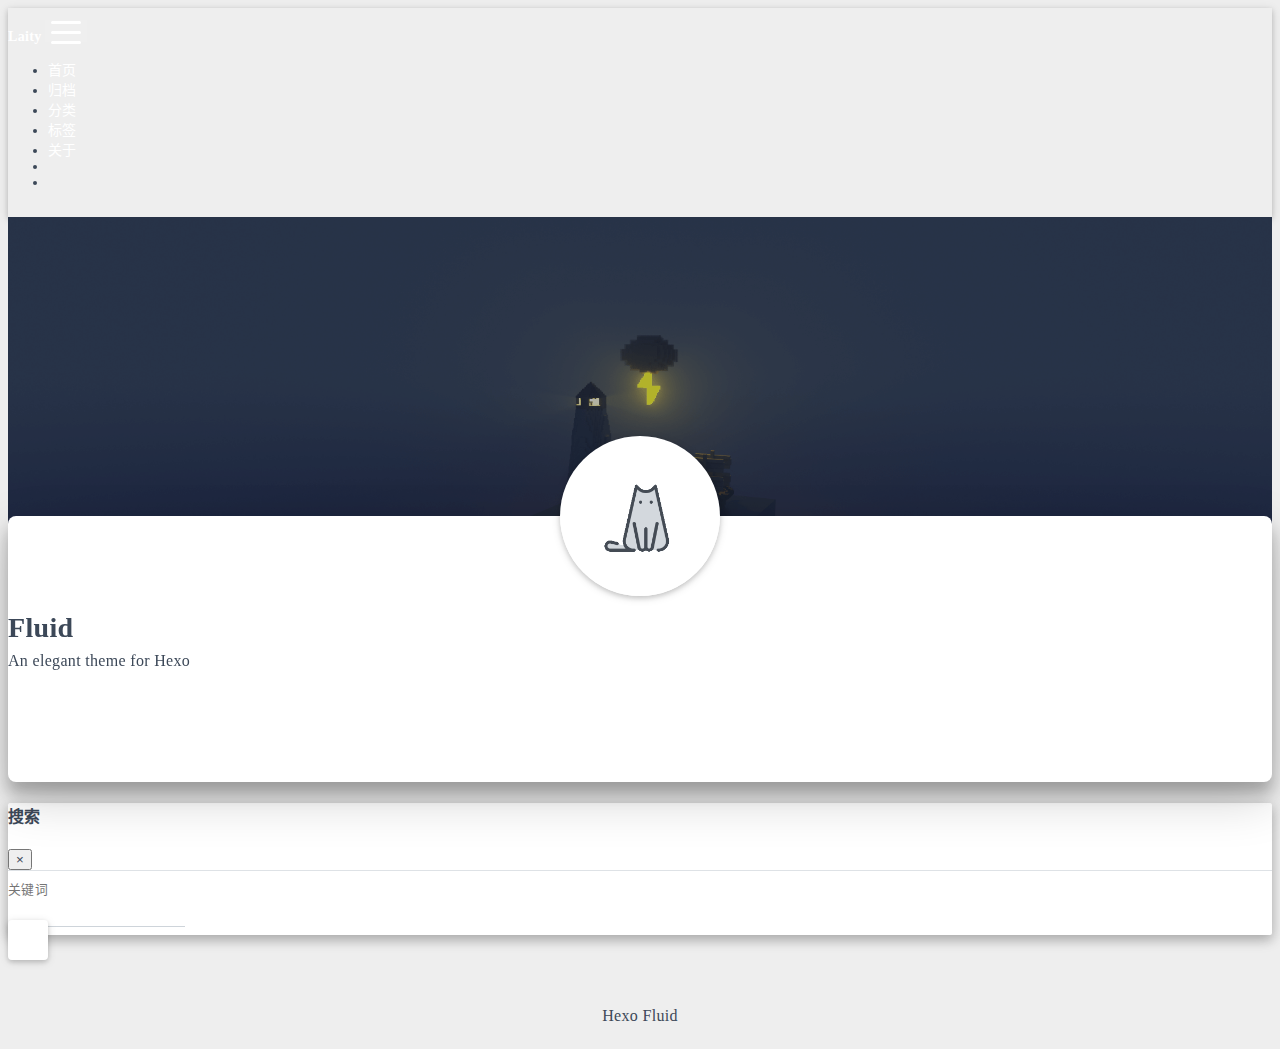
==== about/index.html @ e9484232 "Site updated: 2024-09-23 12:09:44" ====
<!DOCTYPE html>
<html lang="zh-CN" data-default-color-scheme=auto>



<head>
  <meta charset="UTF-8">

  <link rel="apple-touch-icon" sizes="76x76" href="/img/fluid.png">
  <link rel="icon" href="/img/fluid.png">
  

  <meta name="viewport" content="width=device-width, initial-scale=1.0, maximum-scale=5.0, shrink-to-fit=no">
  <meta http-equiv="x-ua-compatible" content="ie=edge">
  
  <meta name="theme-color" content="#2f4154">
  <meta name="author" content="Laity">
  <meta name="keywords" content="">
  
    <meta property="og:type" content="website">
<meta property="og:title" content="关于">
<meta property="og:url" content="http://example.com/about/index.html">
<meta property="og:site_name" content="Laity的随笔">
<meta property="og:locale" content="zh_CN">
<meta property="article:published_time" content="2024-09-23T03:00:28.000Z">
<meta property="article:modified_time" content="2024-09-23T03:01:11.924Z">
<meta property="article:author" content="Laity">
<meta name="twitter:card" content="summary_large_image">
  
  
  
  <title>关于 - Laity的随笔</title>

  <link  rel="stylesheet" href="https://lib.baomitu.com/twitter-bootstrap/4.6.1/css/bootstrap.min.css" />



  <link  rel="stylesheet" href="https://lib.baomitu.com/github-markdown-css/4.0.0/github-markdown.min.css" />

  <link  rel="stylesheet" href="https://lib.baomitu.com/hint.css/2.7.0/hint.min.css" />

  <link  rel="stylesheet" href="https://lib.baomitu.com/fancybox/3.5.7/jquery.fancybox.min.css" />



<!-- 主题依赖的图标库，不要自行修改 -->
<!-- Do not modify the link that theme dependent icons -->

<link rel="stylesheet" href="//at.alicdn.com/t/c/font_1749284_5i9bdhy70f8.css">



<link rel="stylesheet" href="//at.alicdn.com/t/c/font_1736178_k526ubmyhba.css">


<link  rel="stylesheet" href="/css/main.css" />


  <link id="highlight-css" rel="stylesheet" href="/css/highlight.css" />
  
    <link id="highlight-css-dark" rel="stylesheet" href="/css/highlight-dark.css" />
  




  <script id="fluid-configs">
    var Fluid = window.Fluid || {};
    Fluid.ctx = Object.assign({}, Fluid.ctx)
    var CONFIG = {"hostname":"example.com","root":"/","version":"1.9.8","typing":{"enable":true,"typeSpeed":70,"cursorChar":"_","loop":false,"scope":[]},"anchorjs":{"enable":true,"element":"h1,h2,h3,h4,h5,h6","placement":"left","visible":"hover","icon":""},"progressbar":{"enable":true,"height_px":3,"color":"#29d","options":{"showSpinner":false,"trickleSpeed":100}},"code_language":{"enable":true,"default":"TEXT"},"copy_btn":true,"image_caption":{"enable":true},"image_zoom":{"enable":true,"img_url_replace":["",""]},"toc":{"enable":true,"placement":"right","headingSelector":"h1,h2,h3,h4,h5,h6","collapseDepth":0},"lazyload":{"enable":true,"loading_img":"/img/loading.gif","onlypost":false,"offset_factor":2},"web_analytics":{"enable":true,"follow_dnt":true,"baidu":null,"google":{"measurement_id":null},"tencent":{"sid":null,"cid":null},"leancloud":{"app_id":"psOg4r9rSTB0dHTsa3siqMcn-gzGzoHsz","app_key":"VPKxYVZfJDTDyISc7TgusSOT","server_url":null,"path":"window.location.pathname","ignore_local":false},"umami":{"src":null,"website_id":null,"domains":null,"start_time":"2024-01-01T00:00:00.000Z","token":null,"api_server":null}},"search_path":"/local-search.xml","include_content_in_search":true};

    if (CONFIG.web_analytics.follow_dnt) {
      var dntVal = navigator.doNotTrack || window.doNotTrack || navigator.msDoNotTrack;
      Fluid.ctx.dnt = dntVal && (dntVal.startsWith('1') || dntVal.startsWith('yes') || dntVal.startsWith('on'));
    }
  </script>
  <script  src="/js/utils.js" ></script>
  <script  src="/js/color-schema.js" ></script>
  

  

  

  

  

  
    
  



  
<meta name="generator" content="Hexo 7.3.0"></head>


<body>
  

  <header>
    

<div class="header-inner" style="height: 60vh;">
  <nav id="navbar" class="navbar fixed-top  navbar-expand-lg navbar-dark scrolling-navbar">
  <div class="container">
    <a class="navbar-brand" href="/">
      <strong>Laity</strong>
    </a>

    <button id="navbar-toggler-btn" class="navbar-toggler" type="button" data-toggle="collapse"
            data-target="#navbarSupportedContent"
            aria-controls="navbarSupportedContent" aria-expanded="false" aria-label="Toggle navigation">
      <div class="animated-icon"><span></span><span></span><span></span></div>
    </button>

    <!-- Collapsible content -->
    <div class="collapse navbar-collapse" id="navbarSupportedContent">
      <ul class="navbar-nav ml-auto text-center">
        
          
          
          
          
            <li class="nav-item">
              <a class="nav-link" href="/" target="_self">
                <i class="iconfont icon-home-fill"></i>
                <span>首页</span>
              </a>
            </li>
          
        
          
          
          
          
            <li class="nav-item">
              <a class="nav-link" href="/archives/" target="_self">
                <i class="iconfont icon-archive-fill"></i>
                <span>归档</span>
              </a>
            </li>
          
        
          
          
          
          
            <li class="nav-item">
              <a class="nav-link" href="/categories/" target="_self">
                <i class="iconfont icon-category-fill"></i>
                <span>分类</span>
              </a>
            </li>
          
        
          
          
          
          
            <li class="nav-item">
              <a class="nav-link" href="/tags/" target="_self">
                <i class="iconfont icon-tags-fill"></i>
                <span>标签</span>
              </a>
            </li>
          
        
          
          
          
          
            <li class="nav-item">
              <a class="nav-link" href="/about/" target="_self">
                <i class="iconfont icon-user-fill"></i>
                <span>关于</span>
              </a>
            </li>
          
        
        
          <li class="nav-item" id="search-btn">
            <a class="nav-link" target="_self" href="javascript:;" data-toggle="modal" data-target="#modalSearch" aria-label="Search">
              <i class="iconfont icon-search"></i>
            </a>
          </li>
          
        
        
          <li class="nav-item" id="color-toggle-btn">
            <a class="nav-link" target="_self" href="javascript:;" aria-label="Color Toggle">
              <i class="iconfont icon-dark" id="color-toggle-icon"></i>
            </a>
          </li>
        
      </ul>
    </div>
  </div>
</nav>

  

<div id="banner" class="banner" parallax=true
     style="background: url('/img/default.png') no-repeat center center; background-size: cover;">
  <div class="full-bg-img">
    <div class="mask flex-center" style="background-color: rgba(0, 0, 0, 0.3)">
      <div class="banner-text text-center fade-in-up">
        <div class="h2">
          
            <span id="subtitle" data-typed-text="关于"></span>
          
        </div>

        
      </div>

      
    </div>
  </div>
</div>

</div>

  </header>

  <main>
    
      <div class="container nopadding-x-md">
        <div id="board"
          >
          
            <div class="about-avatar">
              <img src="/img/avatar.png" srcset="/img/loading.gif" lazyload class="img-fluid" alt="avatar">
            </div>
          
          <div class="container">
            <div class="row">
              <div class="col-12 col-md-10 m-auto">
                

<div class="text-center">
  <div class="about-info">
    <div class="about-name">Fluid</div>
    <div class="about-intro">An elegant theme for Hexo</div>
    <div class="about-icons">
      
        
        
        
        <a href=https://github.com class="
           hint--bottom hint--rounded"
           aria-label="GitHub"
           target="_blank"
        >
          <i class="iconfont icon-github-fill" aria-hidden="true"></i>
          
        </a>
      
        
        
        
        <a href=https://douban.com class="
           hint--bottom hint--rounded"
           aria-label="豆瓣"
           target="_blank"
        >
          <i class="iconfont icon-douban-fill" aria-hidden="true"></i>
          
        </a>
      
        
        
        
        <a  class="qr-trigger
           "
           
           target="_self"
        >
          <i class="iconfont icon-wechat-fill" aria-hidden="true"></i>
          
            <img class="qr-img" src="/img/favicon.png" srcset="/img/loading.gif" lazyload alt="qrcode" />
          
        </a>
      
    </div>
  </div>
</div>

<article class="about-content page-content mt-5">
  <div class="markdown-body">
    
  </div>

  
</article>





  



  



  



  



  





              </div>
            </div>
          </div>
        </div>
      </div>
    

    
      <a id="scroll-top-button" aria-label="TOP" href="#" role="button">
        <i class="iconfont icon-arrowup" aria-hidden="true"></i>
      </a>
    

    
      <div class="modal fade" id="modalSearch" tabindex="-1" role="dialog" aria-labelledby="ModalLabel"
     aria-hidden="true">
  <div class="modal-dialog modal-dialog-scrollable modal-lg" role="document">
    <div class="modal-content">
      <div class="modal-header text-center">
        <h4 class="modal-title w-100 font-weight-bold">搜索</h4>
        <button type="button" id="local-search-close" class="close" data-dismiss="modal" aria-label="Close">
          <span aria-hidden="true">&times;</span>
        </button>
      </div>
      <div class="modal-body mx-3">
        <div class="md-form mb-5">
          <input type="text" id="local-search-input" class="form-control validate">
          <label data-error="x" data-success="v" for="local-search-input">关键词</label>
        </div>
        <div class="list-group" id="local-search-result"></div>
      </div>
    </div>
  </div>
</div>

    

    
  </main>

  <footer>
    <div class="footer-inner">
  
    <div class="footer-content">
       <a href="https://hexo.io" target="_blank" rel="nofollow noopener"><span>Hexo</span></a> <i class="iconfont icon-love"></i> <a href="https://github.com/fluid-dev/hexo-theme-fluid" target="_blank" rel="nofollow noopener"><span>Fluid</span></a> 
    </div>
  
  
    <div class="statistics">
  
  

  
    
      <span id="leancloud-site-pv-container" style="display: none">
        总访问量 
        <span id="leancloud-site-pv"></span>
         次
      </span>
    
    
      <span id="leancloud-site-uv-container" style="display: none">
        总访客数 
        <span id="leancloud-site-uv"></span>
         人
      </span>
    
    

  

</div>

  
  
</div>

  </footer>

  <!-- Scripts -->
  
  <script  src="https://lib.baomitu.com/nprogress/0.2.0/nprogress.min.js" ></script>
  <link  rel="stylesheet" href="https://lib.baomitu.com/nprogress/0.2.0/nprogress.min.css" />

  <script>
    NProgress.configure({"showSpinner":false,"trickleSpeed":100})
    NProgress.start()
    window.addEventListener('load', function() {
      NProgress.done();
    })
  </script>


<script  src="https://lib.baomitu.com/jquery/3.6.4/jquery.min.js" ></script>
<script  src="https://lib.baomitu.com/twitter-bootstrap/4.6.1/js/bootstrap.min.js" ></script>
<script  src="/js/events.js" ></script>
<script  src="/js/plugins.js" ></script>


  <script  src="https://lib.baomitu.com/typed.js/2.0.12/typed.min.js" ></script>
  <script>
    (function (window, document) {
      var typing = Fluid.plugins.typing;
      var subtitle = document.getElementById('subtitle');
      if (!subtitle || !typing) {
        return;
      }
      var text = subtitle.getAttribute('data-typed-text');
      
        typing(text);
      
    })(window, document);
  </script>




  
    <script  src="/js/img-lazyload.js" ></script>
  




  <script src=https://lib.baomitu.com/clipboard.js/2.0.11/clipboard.min.js></script>

  <script>Fluid.plugins.codeWidget();</script>


  
<script>
  Fluid.utils.createScript('https://lib.baomitu.com/anchor-js/5.0.0/anchor.min.js', function() {
    window.anchors.options = {
      placement: CONFIG.anchorjs.placement,
      visible  : CONFIG.anchorjs.visible
    };
    if (CONFIG.anchorjs.icon) {
      window.anchors.options.icon = CONFIG.anchorjs.icon;
    }
    var el = (CONFIG.anchorjs.element || 'h1,h2,h3,h4,h5,h6').split(',');
    var res = [];
    for (var item of el) {
      res.push('.markdown-body > ' + item.trim());
    }
    if (CONFIG.anchorjs.placement === 'left') {
      window.anchors.options.class = 'anchorjs-link-left';
    }
    window.anchors.add(res.join(', '));

    Fluid.events.registerRefreshCallback(function() {
      if ('anchors' in window) {
        anchors.removeAll();
        var el = (CONFIG.anchorjs.element || 'h1,h2,h3,h4,h5,h6').split(',');
        var res = [];
        for (var item of el) {
          res.push('.markdown-body > ' + item.trim());
        }
        if (CONFIG.anchorjs.placement === 'left') {
          anchors.options.class = 'anchorjs-link-left';
        }
        anchors.add(res.join(', '));
      }
    });
  });
</script>


  
<script>
  Fluid.utils.createScript('https://lib.baomitu.com/fancybox/3.5.7/jquery.fancybox.min.js', function() {
    Fluid.plugins.fancyBox();
  });
</script>


  <script>Fluid.plugins.imageCaption();</script>

  <script defer src="/js/leancloud.js" ></script>

  <script  src="/js/local-search.js" ></script>





<!-- 主题的启动项，将它保持在最底部 -->
<!-- the boot of the theme, keep it at the bottom -->
<script  src="/js/boot.js" ></script>


  

  <noscript>
    <div class="noscript-warning">博客在允许 JavaScript 运行的环境下浏览效果更佳</div>
  </noscript>
</body>
</html>
---- css/main.css ----
.anchorjs-link {
  text-decoration: none !important;
  transition: opacity 0.2s ease-in-out;
}
.markdown-body h1:hover > .anchorjs-link,
h2:hover > .anchorjs-link,
h3:hover > .anchorjs-link,
h4:hover > .anchorjs-link,
h5:hover > .anchorjs-link,
h6:hover > .anchorjs-link {
  opacity: 1;
}
.banner {
  height: 100%;
  position: relative;
  overflow: hidden;
  cursor: default;
}
.banner .mask {
  position: absolute;
  width: 100%;
  height: 100%;
  background-color: rgba(0,0,0,0.3);
}
.banner[parallax="true"] {
  will-change: transform;
  -webkit-transform-style: preserve-3d;
  -webkit-backface-visibility: hidden;
  transition: transform 0.05s ease-out;
}
@media (max-width: 100vh) {
  .header-inner {
    max-height: 100vw;
  }
  #board {
    margin-top: -1rem !important;
  }
}
@media (max-width: 79.99vh) {
  .scroll-down-bar {
    display: none;
  }
}
#board {
  position: relative;
  margin-top: -2rem;
  padding: 3rem 0;
  background-color: var(--board-bg-color);
  transition: background-color 0.2s ease-in-out;
  border-radius: 0.5rem;
  z-index: 3;
  -webkit-box-shadow: 0 12px 15px 0 rgba(0,0,0,0.24), 0 17px 50px 0 rgba(0,0,0,0.19);
  box-shadow: 0 12px 15px 0 rgba(0,0,0,0.24), 0 17px 50px 0 rgba(0,0,0,0.19);
}
.code-widget {
  display: inline-block;
  background-color: transparent;
  font-size: 0.75rem;
  line-height: 1;
  font-weight: bold;
  padding: 0.3rem 0.1rem 0.1rem 0.1rem;
  position: absolute;
  right: 0.45rem;
  top: 0.15rem;
  z-index: 1;
}
.code-widget-light {
  color: #999;
}
.code-widget-dark {
  color: #bababa;
}
.copy-btn {
  cursor: pointer;
  user-select: none;
  -webkit-appearance: none;
  outline: none;
}
.copy-btn > i {
  font-size: 0.75rem !important;
  font-weight: 400;
  margin-right: 0.15rem;
  opacity: 0;
  transition: opacity 0.2s ease-in-out;
}
.markdown-body pre:hover > .copy-btn > i {
  opacity: 0.9;
}
.markdown-body pre:hover > .copy-btn,
.markdown-body pre:not(:hover) > .copy-btn {
  outline: none;
}
.license-box {
  background-color: rgba(27,31,35,0.05);
  transition: background-color 0.2s ease-in-out;
  border-radius: 4px;
  font-size: 0.9rem;
  overflow: hidden;
  padding: 1.25rem;
  position: relative;
  z-index: 1;
}
.license-box .license-icon {
  position: absolute;
  top: 50%;
  left: 100%;
}
.license-box .license-icon::after {
  content: "\e8e4";
  font-size: 12.5rem;
  line-height: 1;
  opacity: 0.1;
  position: relative;
  left: -0.85em;
  bottom: 0.5em;
  z-index: -1;
}
.license-box .license-title {
  margin-bottom: 1rem;
}
.license-box .license-title div:nth-child(1) {
  line-height: 1.2;
  margin-bottom: 0.25rem;
}
.license-box .license-title div:nth-child(2) {
  color: var(--sec-text-color);
  font-size: 0.8rem;
}
.license-box .license-meta {
  align-items: center;
  display: flex;
  flex-wrap: wrap;
  justify-content: flex-start;
}
.license-box .license-meta .license-meta-item {
  align-items: center;
  justify-content: center;
  margin-right: 1.5rem;
}
.license-box .license-meta .license-meta-item div:nth-child(1) {
  color: var(--sec-text-color);
  font-size: 0.8rem;
  font-weight: normal;
}
.license-box .license-meta .license-meta-item i.iconfont {
  font-size: 1rem;
}
@media (max-width: 575px) and (min-width: 425px) {
  .license-box .license-meta .license-meta-item {
    display: flex;
    justify-content: flex-start;
    flex-wrap: wrap;
    font-size: 0.8rem;
    flex: 0 0 50%;
    max-width: 50%;
    margin-right: 0;
  }
  .license-box .license-meta .license-meta-item div:nth-child(1) {
    margin-right: 0.5rem;
  }
  .license-box .license-meta .license-meta-date {
    order: -1;
  }
}
@media (max-width: 424px) {
  .license-box::after {
    top: -65px;
  }
  .license-box .license-meta {
    flex-direction: column;
    align-items: flex-start;
  }
  .license-box .license-meta .license-meta-item {
    display: flex;
    flex-wrap: wrap;
    font-size: 0.8rem;
  }
  .license-box .license-meta .license-meta-item div:nth-child(1) {
    margin-right: 0.5rem;
  }
}
.footer-inner {
  padding: 3rem 0 1rem 0;
  text-align: center;
}
.footer-inner > div:not(:first-child) {
  margin: 0.25rem 0;
  font-size: 0.85rem;
}
.footer-inner .statistics {
  display: flex;
  flex-direction: row;
  justify-content: center;
}
.footer-inner .statistics > span {
  flex: 1;
  margin: 0 0.25rem;
}
.footer-inner .statistics > *:nth-last-child(2):first-child {
  text-align: right;
}
.footer-inner .statistics > *:nth-last-child(2):first-child ~ * {
  text-align: left;
}
.footer-inner .beian {
  display: flex;
  flex-direction: row;
  justify-content: center;
}
.footer-inner .beian > * {
  margin: 0 0.25rem;
}
.footer-inner .beian-police {
  position: relative;
  overflow: hidden;
  display: inline-flex;
  align-items: center;
  justify-content: left;
}
.footer-inner .beian-police img {
  margin-right: 3px;
  width: 1rem;
  height: 1rem;
  margin-bottom: 0.1rem;
}
@media (max-width: 424px) {
  .footer-inner .statistics {
    flex-direction: column;
  }
  .footer-inner .statistics > *:nth-last-child(2):first-child {
    text-align: center;
  }
  .footer-inner .statistics > *:nth-last-child(2):first-child ~ * {
    text-align: center;
  }
  .footer-inner .beian {
    flex-direction: column;
  }
  .footer-inner .beian .beian-police {
    justify-content: center;
  }
  .footer-inner .beian > *:nth-last-child(2):first-child {
    text-align: center;
  }
  .footer-inner .beian > *:nth-last-child(2):first-child ~ * {
    text-align: center;
  }
}
sup > a::before,
.footnote-text::before {
  display: block;
  content: "";
  margin-top: -5rem;
  height: 5rem;
  width: 1px;
  visibility: hidden;
}
sup > a::before,
.footnote-text::before {
  display: inline-block;
}
.footnote-item::before {
  display: block;
  content: "";
  margin-top: -5rem;
  height: 5rem;
  width: 1px;
  visibility: hidden;
}
.footnote-list ol {
  list-style-type: none;
  counter-reset: sectioncounter;
  padding-left: 0.5rem;
  font-size: 0.95rem;
}
.footnote-list ol li:before {
  font-family: "Helvetica Neue", monospace, "Monaco";
  content: "[" counter(sectioncounter) "]";
  counter-increment: sectioncounter;
}
.footnote-list ol li+li {
  margin-top: 0.5rem;
}
.footnote-text {
  padding-left: 0.5em;
}
.navbar {
  background-color: transparent;
  font-size: 0.875rem;
  box-shadow: 0 2px 5px 0 rgba(0,0,0,0.16), 0 2px 10px 0 rgba(0,0,0,0.12);
  -webkit-box-shadow: 0 2px 5px 0 rgba(0,0,0,0.16), 0 2px 10px 0 rgba(0,0,0,0.12);
}
.navbar .navbar-brand {
  color: var(--navbar-text-color);
}
.navbar .navbar-toggler .animated-icon span {
  background-color: var(--navbar-text-color);
}
.navbar .nav-item .nav-link {
  display: block;
  color: var(--navbar-text-color);
  transition: color 0.2s ease-in-out, background-color 0.2s ease-in-out;
}
.navbar .nav-item .nav-link:hover {
  color: var(--link-hover-color);
}
.navbar .nav-item .nav-link:focus {
  color: var(--navbar-text-color);
}
.navbar .nav-item .nav-link i {
  font-size: 0.875rem;
  line-height: inherit;
}
.navbar .nav-item .nav-link i:only-child {
  margin: 0 0.2rem;
}
.navbar .navbar-toggler {
  border-width: 0;
  outline: 0;
}
.navbar.scrolling-navbar {
  will-change: background, padding;
  -webkit-transition: background 0.5s ease-in-out, padding 0.5s ease-in-out;
  transition: background 0.5s ease-in-out, padding 0.5s ease-in-out;
}
@media (min-width: 600px) {
  .navbar.scrolling-navbar {
    padding-top: 12px;
    padding-bottom: 12px;
  }
  .navbar.scrolling-navbar .navbar-nav > li {
    -webkit-transition-duration: 1s;
    transition-duration: 1s;
  }
}
.navbar.scrolling-navbar.top-nav-collapse {
  padding-top: 5px;
  padding-bottom: 5px;
}
.navbar .dropdown-menu {
  font-size: 0.875rem;
  color: var(--navbar-text-color);
  background-color: rgba(0,0,0,0.3);
  border: none;
  min-width: 8rem;
  -webkit-transition: background 0.5s ease-in-out, padding 0.5s ease-in-out;
  transition: background 0.5s ease-in-out, padding 0.5s ease-in-out;
}
@media (max-width: 991.98px) {
  .navbar .dropdown-menu {
    text-align: center;
  }
}
.navbar .dropdown-item {
  color: var(--navbar-text-color);
}
.navbar .dropdown-item:hover,
.navbar .dropdown-item:focus {
  color: var(--link-hover-color);
  background-color: rgba(0,0,0,0.1);
}
@media (min-width: 992px) {
  .navbar .dropdown:hover > .dropdown-menu {
    display: block;
  }
  .navbar .dropdown > .dropdown-toggle:active {
    pointer-events: none;
  }
  .navbar .dropdown-menu {
    top: 95%;
  }
}
.navbar .animated-icon {
  width: 30px;
  height: 20px;
  position: relative;
  margin: 0;
  -webkit-transform: rotate(0deg);
  -moz-transform: rotate(0deg);
  -o-transform: rotate(0deg);
  transform: rotate(0deg);
  -webkit-transition: 0.5s ease-in-out;
  -moz-transition: 0.5s ease-in-out;
  -o-transition: 0.5s ease-in-out;
  transition: 0.5s ease-in-out;
  cursor: pointer;
}
.navbar .animated-icon span {
  display: block;
  position: absolute;
  height: 3px;
  width: 100%;
  border-radius: 9px;
  opacity: 1;
  left: 0;
  -webkit-transform: rotate(0deg);
  -moz-transform: rotate(0deg);
  -o-transform: rotate(0deg);
  transform: rotate(0deg);
  -webkit-transition: 0.25s ease-in-out;
  -moz-transition: 0.25s ease-in-out;
  -o-transition: 0.25s ease-in-out;
  transition: 0.25s ease-in-out;
  background: #fff;
}
.navbar .animated-icon span:nth-child(1) {
  top: 0;
}
.navbar .animated-icon span:nth-child(2) {
  top: 10px;
}
.navbar .animated-icon span:nth-child(3) {
  top: 20px;
}
.navbar .animated-icon.open span:nth-child(1) {
  top: 11px;
  -webkit-transform: rotate(135deg);
  -moz-transform: rotate(135deg);
  -o-transform: rotate(135deg);
  transform: rotate(135deg);
}
.navbar .animated-icon.open span:nth-child(2) {
  opacity: 0;
  left: -60px;
}
.navbar .animated-icon.open span:nth-child(3) {
  top: 11px;
  -webkit-transform: rotate(-135deg);
  -moz-transform: rotate(-135deg);
  -o-transform: rotate(-135deg);
  transform: rotate(-135deg);
}
.navbar .dropdown-collapse,
.top-nav-collapse,
.navbar-col-show {
  background-color: var(--navbar-bg-color);
}
@media (max-width: 767px) {
  .navbar {
    font-size: 1rem;
    line-height: 2.5rem;
  }
}
.banner-text {
  color: var(--subtitle-color);
  max-width: calc(960px - 6rem);
  width: 80%;
  overflow-wrap: break-word;
}
.banner-text .typed-cursor {
  margin: 0 0.2rem;
}
@media (max-width: 767px) {
  #subtitle,
  .typed-cursor {
    font-size: 1.5rem;
  }
}
@media (max-width: 575px) {
  .banner-text {
    font-size: 0.9rem;
  }
  #subtitle,
  .typed-cursor {
    font-size: 1.35rem;
  }
}
.modal-dialog .modal-content {
  background-color: var(--board-bg-color);
  border: 0;
  border-radius: 0.125rem;
  -webkit-box-shadow: 0 5px 11px 0 rgba(0,0,0,0.18), 0 4px 15px 0 rgba(0,0,0,0.15);
  box-shadow: 0 5px 11px 0 rgba(0,0,0,0.18), 0 4px 15px 0 rgba(0,0,0,0.15);
}
.modal-dialog .modal-content .modal-header {
  border-bottom-color: var(--line-color);
  transition: border-bottom-color 0.2s ease-in-out;
}
.close {
  color: var(--text-color);
}
.close:hover {
  color: var(--link-hover-color);
}
.close:focus {
  outline: 0;
}
.modal-dialog .modal-content .modal-header {
  border-top-left-radius: 0.125rem;
  border-top-right-radius: 0.125rem;
  border-bottom: 1px solid #dee2e6;
}
.md-form {
  position: relative;
  margin-top: 1.5rem;
  margin-bottom: 1.5rem;
}
.md-form input[type] {
  -webkit-box-sizing: content-box;
  box-sizing: content-box;
  background-color: transparent;
  border: none;
  border-bottom: 1px solid #ced4da;
  border-radius: 0;
  outline: none;
  -webkit-box-shadow: none;
  box-shadow: none;
  transition: border-color 0.15s ease-in-out, box-shadow 0.15s ease-in-out, -webkit-box-shadow 0.15s ease-in-out;
}
.md-form input[type]:focus:not([readonly]) {
  border-bottom: 1px solid #4285f4;
  -webkit-box-shadow: 0 1px 0 0 #4285f4;
  box-shadow: 0 1px 0 0 #4285f4;
}
.md-form input[type]:focus:not([readonly]) + label {
  color: #4285f4;
}
.md-form input[type].valid,
.md-form input[type]:focus.valid {
  border-bottom: 1px solid #00c851;
  -webkit-box-shadow: 0 1px 0 0 #00c851;
  box-shadow: 0 1px 0 0 #00c851;
}
.md-form input[type].valid + label,
.md-form input[type]:focus.valid + label {
  color: #00c851;
}
.md-form input[type].invalid,
.md-form input[type]:focus.invalid {
  border-bottom: 1px solid #f44336;
  -webkit-box-shadow: 0 1px 0 0 #f44336;
  box-shadow: 0 1px 0 0 #f44336;
}
.md-form input[type].invalid + label,
.md-form input[type]:focus.invalid + label {
  color: #f44336;
}
.md-form input[type].validate {
  margin-bottom: 2.5rem;
}
.md-form input[type].form-control {
  height: auto;
  padding: 0.6rem 0 0.4rem 0;
  margin: 0 0 0.5rem 0;
  color: var(--text-color);
  background-color: transparent;
  border-radius: 0;
}
.md-form label {
  font-size: 0.8rem;
  position: absolute;
  top: -1rem;
  left: 0;
  color: #757575;
  cursor: text;
  transition: color 0.2s ease-out;
}
.modal-open[style] {
  padding-right: 0 !important;
  overflow: auto;
}
.modal-open[style] #navbar[style] {
  padding-right: 1rem !important;
}
#nprogress .bar {
  height: 3px !important;
  background-color: #29d !important;
}
#nprogress .peg {
  box-shadow: 0 0 14px #29d, 0 0 8px #29d !important;
}
@media (max-width: 575px) {
  #nprogress .bar {
    display: none;
  }
}
.noscript-warning {
  background-color: #f55;
  color: #fff;
  font-family: sans-serif;
  font-size: 1rem;
  font-weight: bold;
  position: fixed;
  left: 0;
  bottom: 0;
  text-align: center;
  width: 100%;
  z-index: 99;
}
.pagination {
  margin-top: 3rem;
  justify-content: center;
}
.pagination .space {
  align-self: flex-end;
}
.pagination .page-number,
.pagination .current,
.pagination .extend {
  outline: 0;
  border: 0;
  background-color: transparent;
  font-size: 0.9rem;
  padding: 0.5rem 0.75rem;
  line-height: 1.25;
  border-radius: 0.125rem;
}
.pagination .page-number {
  margin: 0 0.05rem;
}
.pagination .page-number:hover,
.pagination .current {
  transition: background-color 0.2s ease-in-out;
  background-color: var(--link-hover-bg-color);
}
.qr-trigger {
  cursor: pointer;
  position: relative;
}
.qr-trigger:hover .qr-img {
  display: block;
  transition: all 0.3s;
}
.qr-img {
  max-width: 12rem;
  position: absolute;
  right: -5.25rem;
  z-index: 99;
  display: none;
  border-radius: 0.2rem;
  background-color: transparent;
  box-shadow: 0 0 20px -5px rgba(158,158,158,0.2);
}
.scroll-down-bar {
  position: absolute;
  width: 100%;
  height: 6rem;
  text-align: center;
  cursor: pointer;
  bottom: 0;
}
.scroll-down-bar i.iconfont {
  font-size: 2rem;
  font-weight: bold;
  display: inline-block;
  position: relative;
  padding-top: 2rem;
  color: var(--subtitle-color);
  transform: translateZ(0);
  animation: scroll-down 1.5s infinite;
}
#scroll-top-button {
  position: fixed;
  z-index: 99;
  background: var(--board-bg-color);
  transition: background-color 0.2s ease-in-out, bottom 0.3s ease;
  border-radius: 4px;
  min-width: 40px;
  min-height: 40px;
  bottom: -60px;
  outline: none;
  display: flex;
  display: -webkit-flex;
  align-items: center;
  box-shadow: 0 2px 5px 0 rgba(0,0,0,0.16), 0 2px 10px 0 rgba(0,0,0,0.12);
}
#scroll-top-button i {
  font-size: 32px;
  margin: auto;
  color: var(--sec-text-color);
}
#scroll-top-button:hover i,
#scroll-top-button:active i {
  animation-name: scroll-top;
  animation-duration: 1s;
  animation-delay: 0.1s;
  animation-timing-function: ease-in-out;
  animation-iteration-count: infinite;
  animation-fill-mode: forwards;
  animation-direction: alternate;
}
#local-search-result .search-list-title {
  border-left: 3px solid #0d47a1;
}
#local-search-result .search-list-content {
  padding: 0 1.25rem;
}
#local-search-result .search-word {
  color: #ff4500;
}
#toc {
  visibility: hidden;
}
.toc-header {
  margin-bottom: 0.5rem;
  font-weight: bold;
  line-height: 1.2;
}
.toc-header,
.toc-header > i {
  font-size: 1.25rem;
}
.toc-body {
  max-height: 75vh;
  overflow-y: auto;
  overflow: -moz-scrollbars-none;
  -ms-overflow-style: none;
}
.toc-body ol {
  list-style: none;
  padding-inline-start: 1rem;
}
.toc-body::-webkit-scrollbar {
  display: none;
}
.tocbot-list {
  position: relative;
}
.tocbot-list ol {
  list-style: none;
  padding-left: 1rem;
}
.tocbot-list a {
  font-size: 0.95rem;
}
.tocbot-link {
  color: var(--text-color);
}
.tocbot-active-link {
  font-weight: bold;
  color: var(--link-hover-color);
}
.tocbot-is-collapsed {
  max-height: 0;
}
.tocbot-is-collapsible {
  overflow: hidden;
  transition: all 0.3s ease-in-out;
}
.toc-list-item {
  white-space: nowrap;
  overflow: hidden;
  text-overflow: ellipsis;
}
.toc-list-item.is-active-li::before {
  height: 1rem;
  margin: 0.25rem 0;
  visibility: visible;
}
.toc-list-item::before {
  width: 0.15rem;
  height: 0.2rem;
  position: absolute;
  left: 0.25rem;
  content: "";
  border-radius: 2px;
  margin: 0.65rem 0;
  background: var(--link-hover-color);
  visibility: hidden;
  transition: height 0.1s ease-in-out, margin 0.1s ease-in-out, visibility 0.1s ease-in-out;
}
.sidebar {
  position: -webkit-sticky;
  position: sticky;
  top: 2rem;
  padding: 3rem 0;
}
html {
  font-size: 16px;
  letter-spacing: 0.02em;
}
html,
body {
  height: 100%;
  font-family: var(--font-family-sans-serif);
  overflow-wrap: break-word;
}
body {
  transition: color 0.2s ease-in-out, background-color 0.2s ease-in-out;
  background-color: var(--body-bg-color);
  color: var(--text-color);
  -webkit-font-smoothing: antialiased;
  -moz-osx-font-smoothing: grayscale;
}
body a {
  color: var(--text-color);
  text-decoration: none;
  cursor: pointer;
  transition: color 0.2s ease-in-out, background-color 0.2s ease-in-out;
}
body a:hover {
  color: var(--link-hover-color);
  text-decoration: none;
  transition: color 0.2s ease-in-out, background-color 0.2s ease-in-out;
}
code {
  color: inherit;
}
table {
  font-size: inherit;
  color: var(--post-text-color);
}
img[lazyload] {
  object-fit: cover;
}
*[align="left"] {
  text-align: left;
}
*[align="center"] {
  text-align: center;
}
*[align="right"] {
  text-align: right;
}
::-webkit-scrollbar {
  width: 6px;
  height: 6px;
}
::-webkit-scrollbar-thumb {
  background-color: var(--scrollbar-color);
  border-radius: 6px;
}
::-webkit-scrollbar-thumb:hover {
  background-color: var(--scrollbar-hover-color);
}
::-webkit-scrollbar-corner {
  background-color: transparent;
}
label {
  margin-bottom: 0;
}
i.iconfont {
  font-size: 1em;
  line-height: 1;
}
:root {
  --color-mode: "light";
  --body-bg-color: #eee;
  --board-bg-color: #fff;
  --text-color: #3c4858;
  --sec-text-color: #718096;
  --post-text-color: #2c3e50;
  --post-heading-color: #1a202c;
  --post-link-color: #0366d6;
  --link-hover-color: #30a9de;
  --link-hover-bg-color: #f8f9fa;
  --line-color: #eaecef;
  --navbar-bg-color: #2f4154;
  --navbar-text-color: #fff;
  --subtitle-color: #fff;
  --scrollbar-color: #c4c6c9;
  --scrollbar-hover-color: #a6a6a6;
  --button-bg-color: transparent;
  --button-hover-bg-color: #f2f3f5;
  --highlight-bg-color: #f6f8fa;
  --inlinecode-bg-color: rgba(175,184,193,0.2);
  --fold-title-color: #3c4858;
  --fold-border-color: #eaecef;
}
@media (prefers-color-scheme: dark) {
  :root {
    --color-mode: "dark";
  }
  :root:not([data-user-color-scheme]) {
    --body-bg-color: #181c27;
    --board-bg-color: #252d38;
    --text-color: #c4c6c9;
    --sec-text-color: #a7a9ad;
    --post-text-color: #c4c6c9;
    --post-heading-color: #c4c6c9;
    --post-link-color: #1589e9;
    --link-hover-color: #30a9de;
    --link-hover-bg-color: #364151;
    --line-color: #435266;
    --navbar-bg-color: #1f3144;
    --navbar-text-color: #d0d0d0;
    --subtitle-color: #d0d0d0;
    --scrollbar-color: #687582;
    --scrollbar-hover-color: #9da8b3;
    --button-bg-color: transparent;
    --button-hover-bg-color: #46647e;
    --highlight-bg-color: #303030;
    --inlinecode-bg-color: rgba(99,110,123,0.4);
    --fold-title-color: #c4c6c9;
    --fold-border-color: #435266;
  }
  :root:not([data-user-color-scheme]) img {
    -webkit-filter: brightness(0.9);
    filter: brightness(0.9);
    transition: filter 0.2s ease-in-out;
  }
  :root:not([data-user-color-scheme]) .license-box {
    background-color: rgba(62,75,94,0.35);
    transition: background-color 0.2s ease-in-out;
  }
  :root:not([data-user-color-scheme]) .gt-comment-admin .gt-comment-content {
    background-color: transparent;
    transition: background-color 0.2s ease-in-out;
  }
}
@media not print {
  [data-user-color-scheme="dark"] {
    --body-bg-color: #181c27;
    --board-bg-color: #252d38;
    --text-color: #c4c6c9;
    --sec-text-color: #a7a9ad;
    --post-text-color: #c4c6c9;
    --post-heading-color: #c4c6c9;
    --post-link-color: #1589e9;
    --link-hover-color: #30a9de;
    --link-hover-bg-color: #364151;
    --line-color: #435266;
    --navbar-bg-color: #1f3144;
    --navbar-text-color: #d0d0d0;
    --subtitle-color: #d0d0d0;
    --scrollbar-color: #687582;
    --scrollbar-hover-color: #9da8b3;
    --button-bg-color: transparent;
    --button-hover-bg-color: #46647e;
    --highlight-bg-color: #303030;
    --inlinecode-bg-color: rgba(99,110,123,0.4);
    --fold-title-color: #c4c6c9;
    --fold-border-color: #435266;
  }
  [data-user-color-scheme="dark"] img {
    -webkit-filter: brightness(0.9);
    filter: brightness(0.9);
    transition: filter 0.2s ease-in-out;
  }
  [data-user-color-scheme="dark"] .license-box {
    background-color: rgba(62,75,94,0.35);
    transition: background-color 0.2s ease-in-out;
  }
  [data-user-color-scheme="dark"] .gt-comment-admin .gt-comment-content {
    background-color: transparent;
    transition: background-color 0.2s ease-in-out;
  }
}
@media print {
  :root {
    --color-mode: "light";
  }
}
.fade-in-up {
  -webkit-animation-name: fade-in-up;
  animation-name: fade-in-up;
}
.hidden-mobile {
  display: block;
}
.visible-mobile {
  display: none;
}
@media (max-width: 575px) {
  .hidden-mobile {
    display: none;
  }
  .visible-mobile {
    display: block;
  }
}
.nomargin-x {
  margin-left: 0 !important;
  margin-right: 0 !important;
}
.nopadding-x {
  padding-left: 0 !important;
  padding-right: 0 !important;
}
@media (max-width: 767px) {
  .nopadding-x-md {
    padding-left: 0 !important;
    padding-right: 0 !important;
  }
}
.flex-center {
  display: -webkit-box;
  display: -ms-flexbox;
  display: flex;
  -webkit-box-align: center;
  -ms-flex-align: center;
  align-items: center;
  -webkit-box-pack: center;
  -ms-flex-pack: center;
  justify-content: center;
  height: 100%;
}
.hover-with-bg {
  display: inline-block;
  line-height: 1;
}
.hover-with-bg:hover {
  background-color: var(--link-hover-bg-color);
  transition-duration: 0.2s;
  transition-timing-function: ease-in-out;
  border-radius: 0.2rem;
}
@-moz-keyframes fade-in-up {
  from {
    opacity: 0;
    -webkit-transform: translate3d(0, 100%, 0);
    transform: translate3d(0, 100%, 0);
  }
  to {
    opacity: 1;
    -webkit-transform: translate3d(0, 0, 0);
    transform: translate3d(0, 0, 0);
  }
}
@-webkit-keyframes fade-in-up {
  from {
    opacity: 0;
    -webkit-transform: translate3d(0, 100%, 0);
    transform: translate3d(0, 100%, 0);
  }
  to {
    opacity: 1;
    -webkit-transform: translate3d(0, 0, 0);
    transform: translate3d(0, 0, 0);
  }
}
@-o-keyframes fade-in-up {
  from {
    opacity: 0;
    -webkit-transform: translate3d(0, 100%, 0);
    transform: translate3d(0, 100%, 0);
  }
  to {
    opacity: 1;
    -webkit-transform: translate3d(0, 0, 0);
    transform: translate3d(0, 0, 0);
  }
}
@keyframes fade-in-up {
  from {
    opacity: 0;
    -webkit-transform: translate3d(0, 100%, 0);
    transform: translate3d(0, 100%, 0);
  }
  to {
    opacity: 1;
    -webkit-transform: translate3d(0, 0, 0);
    transform: translate3d(0, 0, 0);
  }
}
@-moz-keyframes scroll-down {
  0% {
    opacity: 0.8;
    top: 0;
  }
  50% {
    opacity: 0.4;
    top: -1em;
  }
  100% {
    opacity: 0.8;
    top: 0;
  }
}
@-webkit-keyframes scroll-down {
  0% {
    opacity: 0.8;
    top: 0;
  }
  50% {
    opacity: 0.4;
    top: -1em;
  }
  100% {
    opacity: 0.8;
    top: 0;
  }
}
@-o-keyframes scroll-down {
  0% {
    opacity: 0.8;
    top: 0;
  }
  50% {
    opacity: 0.4;
    top: -1em;
  }
  100% {
    opacity: 0.8;
    top: 0;
  }
}
@keyframes scroll-down {
  0% {
    opacity: 0.8;
    top: 0;
  }
  50% {
    opacity: 0.4;
    top: -1em;
  }
  100% {
    opacity: 0.8;
    top: 0;
  }
}
@-moz-keyframes scroll-top {
  0% {
    -webkit-transform: translateY(0);
    transform: translateY(0);
  }
  50% {
    -webkit-transform: translateY(-0.35rem);
    transform: translateY(-0.35rem);
  }
  100% {
    -webkit-transform: translateY(0);
    transform: translateY(0);
  }
}
@-webkit-keyframes scroll-top {
  0% {
    -webkit-transform: translateY(0);
    transform: translateY(0);
  }
  50% {
    -webkit-transform: translateY(-0.35rem);
    transform: translateY(-0.35rem);
  }
  100% {
    -webkit-transform: translateY(0);
    transform: translateY(0);
  }
}
@-o-keyframes scroll-top {
  0% {
    -webkit-transform: translateY(0);
    transform: translateY(0);
  }
  50% {
    -webkit-transform: translateY(-0.35rem);
    transform: translateY(-0.35rem);
  }
  100% {
    -webkit-transform: translateY(0);
    transform: translateY(0);
  }
}
@keyframes scroll-top {
  0% {
    -webkit-transform: translateY(0);
    transform: translateY(0);
  }
  50% {
    -webkit-transform: translateY(-0.35rem);
    transform: translateY(-0.35rem);
  }
  100% {
    -webkit-transform: translateY(0);
    transform: translateY(0);
  }
}
@media print {
  header,
  footer,
  .side-col,
  #scroll-top-button,
  .post-prevnext,
  #comments {
    display: none !important;
  }
  .markdown-body a:not([href^='#']):not([href^='javascript:']):not(.print-no-link)::after {
    content: ' (' attr(href) ')';
    font-size: 0.8rem;
    color: var(--post-text-color);
    opacity: 0.8;
  }
  .markdown-body > h1,
  .markdown-body h2 {
    border-bottom-color: transparent !important;
  }
  .markdown-body > h1,
  .markdown-body h2,
  .markdown-body h3,
  .markdown-body h4,
  .markdown-body h5,
  .markdown-body h6 {
    margin-top: 1.25em !important;
    margin-bottom: 0.25em !important;
  }
  .markdown-body [data-anchorjs-icon]::after {
    display: none;
  }
  .markdown-body figure.highlight table,
  .markdown-body figure.highlight tbody,
  .markdown-body figure.highlight tr,
  .markdown-body figure.highlight td.code,
  .markdown-body figure.highlight td.code pre {
    width: 100% !important;
    display: block !important;
  }
  .markdown-body figure.highlight pre > code {
    white-space: pre-wrap;
  }
  .markdown-body figure.highlight .gutter,
  .markdown-body figure.highlight .code-widget {
    display: none !important;
  }
  .post-metas a {
    text-decoration: none;
  }
}
@media not print {
  #seo-header {
    display: none;
  }
}
.index-card {
  margin-bottom: 2.5rem;
}
.index-img img {
  display: block;
  width: 100%;
  height: 10rem;
  object-fit: cover;
  box-shadow: 0 5px 11px 0 rgba(0,0,0,0.18), 0 4px 15px 0 rgba(0,0,0,0.15);
  border-radius: 0.25rem;
  background-color: transparent;
}
.index-info {
  display: flex;
  flex-direction: column;
  justify-content: space-between;
  padding-top: 0.5rem;
  padding-bottom: 0.5rem;
}
.index-header {
  color: var(--text-color);
  font-size: 1.5rem;
  font-weight: bold;
  line-height: 1.4;
  white-space: nowrap;
  overflow: hidden;
  text-overflow: ellipsis;
  margin-bottom: 0.25rem;
}
.index-header .index-pin {
  color: var(--text-color);
  font-size: 1.5rem;
  margin-right: 0.15rem;
}
.index-btm {
  color: var(--sec-text-color);
}
.index-btm a {
  color: var(--sec-text-color);
}
.index-excerpt {
  color: var(--sec-text-color);
  margin: 0.5rem 0;
  height: calc(1.4rem * 3);
  overflow: hidden;
  display: flex;
}
.index-excerpt > div {
  width: 100%;
  line-height: 1.4rem;
  word-break: break-word;
  display: -webkit-box;
  -webkit-box-orient: vertical;
  -webkit-line-clamp: 3;
}
.index-excerpt__noimg {
  height: auto;
  max-height: calc(1.4rem * 3);
}
@media (max-width: 767px) {
  .index-info {
    padding-top: 1.25rem;
  }
  .index-header {
    font-size: 1.25rem;
    white-space: normal;
    overflow: hidden;
    word-break: break-word;
    display: -webkit-box;
    -webkit-box-orient: vertical;
    -webkit-line-clamp: 2;
  }
  .index-header .index-pin {
    font-size: 1.25rem;
  }
  .index-excerpt {
    height: auto;
    max-height: calc(1.4rem * 3);
    margin: 0.25rem 0;
  }
}
#valine.v[data-class=v] .status-bar,
#valine.v[data-class=v] .veditor,
#valine.v[data-class=v] .vinput,
#valine.v[data-class=v] .vbtn,
#valine.v[data-class=v] p,
#valine.v[data-class=v] pre code {
  color: var(--text-color);
}
#valine.v[data-class=v] .vinput::placeholder {
  color: var(--sec-text-color);
}
#valine.v[data-class=v] .vicon {
  fill: var(--text-color);
}
.gt-container .gt-comment-content:hover {
  -webkit-box-shadow: none;
  box-shadow: none;
}
.gt-container .gt-comment-body {
  color: var(--text-color) !important;
  transition: color 0.2s ease-in-out;
}
#remark-km423lmfdslkm34-back {
  z-index: 1030;
}
#remark-km423lmfdslkm34-node {
  z-index: 1031;
}
.markdown-body .highlight pre,
.markdown-body pre {
  padding: 1.45rem 1rem;
}
.markdown-body pre code.hljs {
  padding: 0;
}
.markdown-body pre[class*="language-"] {
  padding-top: 1.45rem;
  padding-bottom: 1.45rem;
  padding-right: 1rem;
  line-height: 1.5;
  margin-bottom: 1rem;
}
.markdown-body .code-wrapper {
  position: relative;
  border-radius: 4px;
  margin-bottom: 1rem;
}
.markdown-body .hljs,
.markdown-body .highlight pre,
.markdown-body .code-wrapper pre,
.markdown-body figure.highlight td.gutter {
  transition: color 0.2s ease-in-out, background-color 0.2s ease-in-out;
  background-color: var(--highlight-bg-color);
}
pre[class*=language-].line-numbers {
  position: initial;
}
figure {
  margin: 1rem 0;
}
figure.highlight {
  position: relative;
}
figure.highlight table {
  border: 0;
  margin: 0;
  width: auto;
  border-radius: 4px;
}
figure.highlight td {
  border: 0;
  padding: 0;
}
figure.highlight tr {
  border: 0;
}
figure.highlight td.code {
  width: 100%;
}
figure.highlight td.gutter {
  display: table-cell;
  position: -webkit-sticky;
  position: sticky;
  left: 0;
  z-index: 1;
}
figure.highlight td.gutter pre {
  text-align: right;
  padding: 0 0.75rem;
  border-radius: initial;
  border-right: 1px solid #999;
}
figure.highlight td.gutter pre span.line {
  color: #999;
}
figure.highlight td.code > pre {
  border-top-left-radius: 0;
  border-bottom-left-radius: 0;
}
.markdown-body {
  font-size: 1rem;
  line-height: 1.6;
  font-family: var(--font-family-sans-serif);
  margin-bottom: 2rem;
  color: var(--post-text-color);
}
.markdown-body > h1,
.markdown-body h2 {
  border-bottom-color: var(--line-color);
}
.markdown-body > h1,
.markdown-body h2,
.markdown-body h3,
.markdown-body h4,
.markdown-body h5,
.markdown-body h6 {
  color: var(--post-heading-color);
  transition: color 0.2s ease-in-out, border-bottom-color 0.2s ease-in-out;
  font-weight: bold;
  margin-bottom: 0.75em;
  margin-top: 2em;
}
.markdown-body > h1::before,
.markdown-body h2::before,
.markdown-body h3::before,
.markdown-body h4::before,
.markdown-body h5::before,
.markdown-body h6::before {
  display: block;
  content: "";
  margin-top: -5rem;
  height: 5rem;
  width: 1px;
  visibility: hidden;
}
.markdown-body > h1:focus,
.markdown-body h2:focus,
.markdown-body h3:focus,
.markdown-body h4:focus,
.markdown-body h5:focus,
.markdown-body h6:focus {
  outline: none;
}
.markdown-body a {
  color: var(--post-link-color);
}
.markdown-body strong {
  font-weight: bold;
}
.markdown-body code {
  tab-size: 4;
  background-color: var(--inlinecode-bg-color);
  transition: background-color 0.2s ease-in-out;
}
.markdown-body table tr {
  background-color: var(--board-bg-color);
  transition: background-color 0.2s ease-in-out;
}
.markdown-body table tr:nth-child(2n) {
  background-color: var(--board-bg-color);
  transition: background-color 0.2s ease-in-out;
}
.markdown-body table th,
.markdown-body table td {
  border-color: var(--line-color);
  transition: border-color 0.2s ease-in-out;
}
.markdown-body pre {
  font-size: 85% !important;
}
.markdown-body pre .mermaid {
  text-align: center;
}
.markdown-body pre .mermaid > svg {
  min-width: 100%;
}
.markdown-body p > img,
.markdown-body p > a > img,
.markdown-body figure > img,
.markdown-body figure > a > img {
  max-width: 90%;
  margin: 1.5rem auto;
  display: block;
  box-shadow: 0 5px 11px 0 rgba(0,0,0,0.18), 0 4px 15px 0 rgba(0,0,0,0.15);
  border-radius: 4px;
  background-color: transparent;
}
.markdown-body blockquote {
  color: var(--sec-text-color);
}
.markdown-body details {
  cursor: pointer;
}
.markdown-body details summary {
  outline: none;
}
hr,
.markdown-body hr {
  background-color: initial;
  border-top: 1px solid var(--line-color);
  transition: border-top-color 0.2s ease-in-out;
}
.markdown-body hr {
  height: 0;
  margin: 2rem 0;
}
.markdown-body figcaption.image-caption {
  font-size: 0.8rem;
  color: var(--post-text-color);
  opacity: 0.65;
  line-height: 1;
  margin: -0.75rem auto 2rem;
  text-align: center;
}
.markdown-body figcaption:not(.image-caption) {
  display: none;
}
.post-content,
post-custom {
  box-sizing: border-box;
  padding-left: 10%;
  padding-right: 10%;
}
@media (max-width: 767px) {
  .post-content,
  post-custom {
    padding-left: 2rem;
    padding-right: 2rem;
  }
  .page-content,
  .post-content {
    overflow: hidden;
  }
}
@media (max-width: 424px) {
  .post-content,
  post-custom {
    padding-left: 1rem;
    padding-right: 1rem;
  }
  .page-content,
  .post-content {
    overflow: hidden;
  }
  .anchorjs-link-left {
    opacity: 0 !important;
  }
}
.page-content strong,
.post-content strong {
  font-weight: bold;
}
.page-content > *:nth-child(2),
.post-content > *:nth-child(2) {
  margin-top: 0;
}
.page-content img,
.post-content img {
  object-fit: cover;
  max-width: 100%;
}
.post-metas {
  display: flex;
  flex-wrap: wrap;
  font-size: 0.9rem;
}
.post-meta > *:not(.hover-with-bg) {
  margin-right: 0.2rem;
}
.post-prevnext {
  display: flex;
  flex-wrap: wrap;
  justify-content: space-between;
  font-size: 0.9rem;
  margin-left: -0.35rem;
  margin-right: -0.35rem;
}
.post-prevnext .post-prev,
.post-prevnext .post-next {
  display: flex;
  padding-left: 0;
  padding-right: 0;
}
.post-prevnext .post-prev i,
.post-prevnext .post-next i {
  font-size: 1.5rem;
}
.post-prevnext .post-prev a,
.post-prevnext .post-next a {
  display: flex;
  align-items: center;
}
.post-prevnext .post-prev .hidden-mobile,
.post-prevnext .post-next .hidden-mobile {
  display: -webkit-box;
  -webkit-box-orient: vertical;
  -webkit-line-clamp: 2;
  text-overflow: ellipsis;
  overflow: hidden;
}
@media (max-width: 575px) {
  .post-prevnext .post-prev .hidden-mobile,
  .post-prevnext .post-next .hidden-mobile {
    display: none;
  }
}
.post-prevnext .post-prev:hover i,
.post-prevnext .post-prev:active i,
.post-prevnext .post-next:hover i,
.post-prevnext .post-next:active i {
  -webkit-animation-duration: 1s;
  animation-duration: 1s;
  -webkit-animation-delay: 0.1s;
  animation-delay: 0.1s;
  -webkit-animation-timing-function: ease-in-out;
  animation-timing-function: ease-in-out;
  -webkit-animation-iteration-count: infinite;
  animation-iteration-count: infinite;
  -webkit-animation-fill-mode: forwards;
  animation-fill-mode: forwards;
  -webkit-animation-direction: alternate;
  animation-direction: alternate;
}
.post-prevnext .post-prev:hover i,
.post-prevnext .post-prev:active i {
  -webkit-animation-name: post-prev-anim;
  animation-name: post-prev-anim;
}
.post-prevnext .post-next:hover i,
.post-prevnext .post-next:active i {
  -webkit-animation-name: post-next-anim;
  animation-name: post-next-anim;
}
.post-prevnext .post-next {
  justify-content: flex-end;
}
.post-prevnext .fa-chevron-left {
  margin-right: 0.5rem;
}
.post-prevnext .fa-chevron-right {
  margin-left: 0.5rem;
}
#seo-header {
  color: var(--post-heading-color);
  font-weight: bold;
  margin-top: 0.5em;
  margin-bottom: 0.75em;
  border-bottom-color: var(--line-color);
  border-bottom-style: solid;
  border-bottom-width: 2px;
  line-height: 1.5;
}
.custom,
#comments {
  margin-top: 2rem;
}
#comments noscript {
  display: block;
  text-align: center;
  padding: 2rem 0;
}
.visitors {
  font-size: 0.8em;
  padding: 0.45rem;
  float: right;
}
a.fancybox:hover {
  text-decoration: none;
}
mjx-container,
.mjx-container {
  overflow-x: auto;
  overflow-y: hidden !important;
  padding: 0.5em 0;
}
mjx-container:focus,
.mjx-container:focus,
mjx-container svg:focus,
.mjx-container svg:focus {
  outline: none;
}
.mjx-char {
  line-height: 1;
}
.katex-block {
  overflow-x: auto;
}
.katex,
.mjx-mrow {
  white-space: pre-wrap !important;
}
.footnote-ref [class*=hint--][aria-label]:after {
  max-width: 12rem;
  white-space: nowrap;
  overflow: hidden;
  text-overflow: ellipsis;
}
@-moz-keyframes post-prev-anim {
  0% {
    -webkit-transform: translateX(0);
    transform: translateX(0);
  }
  50% {
    -webkit-transform: translateX(-0.35rem);
    transform: translateX(-0.35rem);
  }
  100% {
    -webkit-transform: translateX(0);
    transform: translateX(0);
  }
}
@-webkit-keyframes post-prev-anim {
  0% {
    -webkit-transform: translateX(0);
    transform: translateX(0);
  }
  50% {
    -webkit-transform: translateX(-0.35rem);
    transform: translateX(-0.35rem);
  }
  100% {
    -webkit-transform: translateX(0);
    transform: translateX(0);
  }
}
@-o-keyframes post-prev-anim {
  0% {
    -webkit-transform: translateX(0);
    transform: translateX(0);
  }
  50% {
    -webkit-transform: translateX(-0.35rem);
    transform: translateX(-0.35rem);
  }
  100% {
    -webkit-transform: translateX(0);
    transform: translateX(0);
  }
}
@keyframes post-prev-anim {
  0% {
    -webkit-transform: translateX(0);
    transform: translateX(0);
  }
  50% {
    -webkit-transform: translateX(-0.35rem);
    transform: translateX(-0.35rem);
  }
  100% {
    -webkit-transform: translateX(0);
    transform: translateX(0);
  }
}
@-moz-keyframes post-next-anim {
  0% {
    -webkit-transform: translateX(0);
    transform: translateX(0);
  }
  50% {
    -webkit-transform: translateX(0.35rem);
    transform: translateX(0.35rem);
  }
  100% {
    -webkit-transform: translateX(0);
    transform: translateX(0);
  }
}
@-webkit-keyframes post-next-anim {
  0% {
    -webkit-transform: translateX(0);
    transform: translateX(0);
  }
  50% {
    -webkit-transform: translateX(0.35rem);
    transform: translateX(0.35rem);
  }
  100% {
    -webkit-transform: translateX(0);
    transform: translateX(0);
  }
}
@-o-keyframes post-next-anim {
  0% {
    -webkit-transform: translateX(0);
    transform: translateX(0);
  }
  50% {
    -webkit-transform: translateX(0.35rem);
    transform: translateX(0.35rem);
  }
  100% {
    -webkit-transform: translateX(0);
    transform: translateX(0);
  }
}
@keyframes post-next-anim {
  0% {
    -webkit-transform: translateX(0);
    transform: translateX(0);
  }
  50% {
    -webkit-transform: translateX(0.35rem);
    transform: translateX(0.35rem);
  }
  100% {
    -webkit-transform: translateX(0);
    transform: translateX(0);
  }
}
.fold {
  margin: 1rem 0;
  border: 0.5px solid var(--fold-border-color);
  position: relative;
  clear: both;
  border-radius: 0.125rem;
}
.fold .fold-title {
  color: var(--fold-title-color);
  padding: 0.5rem 0.75rem;
  font-size: 0.9rem;
  font-weight: bold;
  border-radius: 0.125rem;
}
.fold .fold-title:not(.collapsed) > .fold-arrow {
  transform: rotate(90deg);
  transform-origin: center center;
}
.fold .fold-title .fold-arrow {
  display: inline-block;
  margin-right: 0.35rem;
  transition: transform 0.3s ease-out;
}
.fold .fold-content {
  padding: 1rem 1rem;
}
.fold .fold-content > *:last-child {
  margin-bottom: 0;
}
.fold-default,
.fold-secondary {
  background-color: rgba(187,187,187,0.25);
}
.fold-primary {
  background-color: rgba(183,160,224,0.25);
}
.fold-info {
  background-color: rgba(160,197,228,0.25);
}
.fold-success {
  background-color: rgba(174,220,174,0.25);
}
.fold-warning {
  background-color: rgba(248,214,166,0.25);
}
.fold-danger {
  background-color: rgba(236,169,167,0.25);
}
.fold-light {
  background-color: rgba(254,254,254,0.25);
}
.note {
  padding: 0.75rem;
  border-left: 0.35rem solid;
  border-radius: 0.25rem;
  margin: 1.5rem 0;
  color: var(--text-color);
  transition: color 0.2s ease-in-out;
  font-size: 0.9rem;
}
.note a {
  color: var(--text-color);
  transition: color 0.2s ease-in-out;
}
.note *:last-child {
  margin-bottom: 0;
}
.note-default,
.note-secondary {
  background-color: rgba(187,187,187,0.25);
  border-color: #777;
}
.note-primary {
  background-color: rgba(183,160,224,0.25);
  border-color: #6f42c1;
}
.note-success {
  background-color: rgba(174,220,174,0.25);
  border-color: #5cb85c;
}
.note-danger {
  background-color: rgba(236,169,167,0.25);
  border-color: #d9534f;
}
.note-warning {
  background-color: rgba(248,214,166,0.25);
  border-color: #f0ad4e;
}
.note-info {
  background-color: rgba(160,197,228,0.25);
  border-color: #428bca;
}
.note-light {
  background-color: rgba(254,254,254,0.25);
  border-color: #0f0f0f;
}
.label {
  display: inline;
  border-radius: 3px;
  font-size: 85%;
  margin: 0;
  padding: 0.2em 0.4em;
  color: var(--text-color);
  transition: color 0.2s ease-in-out;
}
.label-default,
.label-secondary {
  background-color: rgba(187,187,187,0.25);
}
.label-primary {
  background-color: rgba(183,160,224,0.25);
}
.label-info {
  background-color: rgba(160,197,228,0.25);
}
.label-success {
  background-color: rgba(174,220,174,0.25);
}
.label-warning {
  background-color: rgba(248,214,166,0.25);
}
.label-danger {
  background-color: rgba(236,169,167,0.25);
}
.markdown-body .btn {
  border: 1px solid var(--line-color);
  background-color: var(--button-bg-color);
  color: var(--text-color);
  transition: color 0.2s ease-in-out, background 0.2s ease-in-out, border-color 0.2s ease-in-out;
  border-radius: 0.25rem;
  display: inline-block;
  font-size: 0.875em;
  line-height: 2;
  padding: 0 0.75rem;
  margin-bottom: 1rem;
}
.markdown-body .btn:hover {
  background-color: var(--button-hover-bg-color);
  text-decoration: none;
}
.group-image-container {
  margin: 1.5rem auto;
}
.group-image-container img {
  margin: 0 auto;
  border-radius: 3px;
  background-color: transparent;
  box-shadow: 0 3px 9px 0 rgba(0,0,0,0.15), 0 3px 9px 0 rgba(0,0,0,0.15);
}
.group-image-row {
  margin-bottom: 0.5rem;
  display: flex;
  justify-content: center;
}
.group-image-wrap {
  flex: 1;
  display: flex;
  justify-content: center;
}
.group-image-wrap:not(:last-child) {
  margin-right: 0.25rem;
}
input[type=checkbox] {
  margin: 0 0.2em 0.2em 0;
  vertical-align: middle;
}
.list-group a ~ p.h5 {
  margin-top: 1rem;
}
.list-group-item {
  display: flex;
  background-color: transparent;
  border: 0;
}
.list-group-item time {
  flex: 0 0 5rem;
}
.list-group-item .list-group-item-title {
  white-space: nowrap;
  overflow: hidden;
  text-overflow: ellipsis;
}
@media (max-width: 575px) {
  .list-group-item {
    font-size: 0.95rem;
    padding: 0.5rem 0.75rem;
  }
  .list-group-item time {
    flex: 0 0 4rem;
  }
}
.list-group-item-action {
  color: var(--text-color);
}
.list-group-item-action:focus,
.list-group-item-action:hover {
  color: var(--link-hover-color);
  background-color: var(--link-hover-bg-color);
}
.about-avatar {
  position: relative;
  margin: -8rem auto 1rem;
  width: 10rem;
  height: 10rem;
  z-index: 3;
}
.about-avatar img {
  width: 100%;
  height: 100%;
  border-radius: 50%;
  background-color: transparent;
  object-fit: cover;
  box-shadow: 0 2px 5px 0 rgba(0,0,0,0.16), 0 2px 10px 0 rgba(0,0,0,0.12);
}
.about-info > div {
  margin-bottom: 0.5rem;
}
.about-name {
  font-size: 1.75rem;
  font-weight: bold;
}
.about-intro {
  font-size: 1rem;
}
.about-icons > a:not(:last-child) {
  margin-right: 0.5rem;
}
.about-icons > a > i {
  font-size: 1.5rem;
}
.category-bar .category-list {
  max-height: 85vh;
  overflow-y: auto;
  overflow-x: hidden;
}
.category-bar .category-list::-webkit-scrollbar {
  display: none;
}
.category-bar .category-list > .category-sub > a {
  font-weight: bold;
  font-size: 1.2rem;
}
.category-bar .category-list .category-item-action i {
  margin: 0;
}
.category-bar .category-list .category-subitem.list-group-item {
  padding-left: 0.5rem;
  padding-right: 0;
}
.category-bar .category-list .category-collapse .category-post-list {
  margin-top: 0.25rem;
  margin-bottom: 0.5rem;
}
.category-bar .category-list .category-collapse .category-post {
  font-size: 0.9rem;
  line-height: 1.75;
}
.category-bar .category-list .category-item-action:hover {
  background-color: initial;
}
.category-bar .list-group-item {
  padding: 0;
}
.category-bar .list-group-item.active {
  color: var(--link-hover-color);
  background-color: initial;
  font-weight: bold;
  font-family: "iconfont";
  font-style: normal;
  -webkit-font-smoothing: antialiased;
}
.category-bar .list-group-item.active::before {
  content: "\e61f";
  font-weight: initial;
  margin-right: 0.25rem;
}
.category-bar .list-group-count {
  margin-left: 0.2rem;
  margin-right: 0.2rem;
  font-size: 0.9em;
}
.category-bar .list-group-item-action:focus,
.category-bar .list-group-item-action:hover {
  background-color: initial;
}
.category-chains {
  display: flex;
  flex-wrap: wrap;
}
.category-chains > *:not(:last-child) {
  margin-right: 1em;
}
.category:not(:last-child) {
  margin-bottom: 1rem;
}
.category .category-item,
.category .category-subitem {
  font-weight: bold;
  display: flex;
  align-items: center;
}
.category .category-item {
  font-size: 1.25rem;
}
.category .category-subitem {
  font-size: 1.1rem;
}
.category .category-collapse {
  padding-left: 1.25rem;
  width: 100%;
}
.category .category-count {
  font-size: 0.9rem;
  font-weight: initial;
  min-width: 1.3em;
  line-height: 1.3em;
  display: flex;
  align-items: center;
}
.category .category-count i {
  padding-right: 0.25rem;
}
.category .category-count span {
  width: 2rem;
}
.category .category-post {
  white-space: nowrap;
  overflow: hidden;
  text-overflow: ellipsis;
}
.category .category-item-action:not(.collapsed) > i {
  transform: rotate(90deg);
  transform-origin: center center;
}
.category .category-item-action i {
  transition: transform 0.3s ease-out;
  display: inline-block;
  margin-left: 0.25rem;
}
.category .category-item-action .category:hover {
  z-index: 1;
  color: var(--link-hover-color);
  text-decoration: none;
  background-color: var(--link-hover-bg-color);
}
.category .row {
  margin-left: 0;
  margin-right: 0;
}
.tagcloud {
  padding: 1rem 5%;
}
.tagcloud a {
  display: inline-block;
  padding: 0.5rem;
}
.tagcloud a:hover {
  color: var(--link-hover-color) !important;
}
.links .card {
  box-shadow: none;
  min-width: 33%;
  background-color: transparent;
  border: 0;
}
.links .card-body {
  margin: 1rem 0;
  padding: 1rem;
  border-radius: 0.3rem;
  display: block;
  width: 100%;
  height: 100%;
}
.links .card-body:hover .link-avatar {
  transform: scale(1.1);
}
.links .card-content {
  display: flex;
  flex-wrap: nowrap;
  width: 100%;
  height: 3.5rem;
}
.link-avatar {
  flex: none;
  width: 3rem;
  height: 3rem;
  margin-right: 0.75rem;
  object-fit: cover;
  transition-duration: 0.2s;
  transition-timing-function: ease-in-out;
}
.link-avatar img {
  width: 100%;
  height: 100%;
  border-radius: 50%;
  background-color: transparent;
  object-fit: cover;
}
.link-text {
  flex: 1;
  display: grid;
  flex-direction: column;
  line-height: 1.5;
}
.link-title {
  overflow: hidden;
  text-overflow: ellipsis;
  white-space: nowrap;
  color: var(--text-color);
  font-weight: bold;
}
.link-intro {
  max-height: 2rem;
  font-size: 0.85rem;
  line-height: 1.2;
  color: var(--sec-text-color);
  display: -webkit-box;
  -webkit-box-orient: vertical;
  -webkit-line-clamp: 2;
  text-overflow: ellipsis;
  overflow: hidden;
}
@media (max-width: 767px) {
  .links {
    display: flex;
    flex-direction: column;
    justify-content: center;
    align-items: center;
  }
  .links .card {
    padding-left: 2rem;
    padding-right: 2rem;
  }
}
@media (min-width: 768px) {
  .link-text:only-child {
    margin-left: 1rem;
  }
}
---- css/highlight.css ----
pre code.hljs {
  display: block;
  overflow-x: auto;
  padding: 1em
}
code.hljs {
  padding: 3px 5px
}
/*!
  Theme: GitHub
  Description: Light theme as seen on github.com
  Author: github.com
  Maintainer: @Hirse
  Updated: 2021-05-15

  Outdated base version: https://github.com/primer/github-syntax-light
  Current colors taken from GitHub's CSS
*/
.hljs {
  color: #24292e;
  background: #ffffff
}
.hljs-doctag,
.hljs-keyword,
.hljs-meta .hljs-keyword,
.hljs-template-tag,
.hljs-template-variable,
.hljs-type,
.hljs-variable.language_ {
  /* prettylights-syntax-keyword */
  color: #d73a49
}
.hljs-title,
.hljs-title.class_,
.hljs-title.class_.inherited__,
.hljs-title.function_ {
  /* prettylights-syntax-entity */
  color: #6f42c1
}
.hljs-attr,
.hljs-attribute,
.hljs-literal,
.hljs-meta,
.hljs-number,
.hljs-operator,
.hljs-variable,
.hljs-selector-attr,
.hljs-selector-class,
.hljs-selector-id {
  /* prettylights-syntax-constant */
  color: #005cc5
}
.hljs-regexp,
.hljs-string,
.hljs-meta .hljs-string {
  /* prettylights-syntax-string */
  color: #032f62
}
.hljs-built_in,
.hljs-symbol {
  /* prettylights-syntax-variable */
  color: #e36209
}
.hljs-comment,
.hljs-code,
.hljs-formula {
  /* prettylights-syntax-comment */
  color: #6a737d
}
.hljs-name,
.hljs-quote,
.hljs-selector-tag,
.hljs-selector-pseudo {
  /* prettylights-syntax-entity-tag */
  color: #22863a
}
.hljs-subst {
  /* prettylights-syntax-storage-modifier-import */
  color: #24292e
}
.hljs-section {
  /* prettylights-syntax-markup-heading */
  color: #005cc5;
  font-weight: bold
}
.hljs-bullet {
  /* prettylights-syntax-markup-list */
  color: #735c0f
}
.hljs-emphasis {
  /* prettylights-syntax-markup-italic */
  color: #24292e;
  font-style: italic
}
.hljs-strong {
  /* prettylights-syntax-markup-bold */
  color: #24292e;
  font-weight: bold
}
.hljs-addition {
  /* prettylights-syntax-markup-inserted */
  color: #22863a;
  background-color: #f0fff4
}
.hljs-deletion {
  /* prettylights-syntax-markup-deleted */
  color: #b31d28;
  background-color: #ffeef0
}
.hljs-char.escape_,
.hljs-link,
.hljs-params,
.hljs-property,
.hljs-punctuation,
.hljs-tag {
  /* purposely ignored */
  
}
---- css/highlight-dark.css ----
pre code.hljs {
  display: block;
  overflow-x: auto;
  padding: 1em
}
code.hljs {
  padding: 3px 5px
}
/*

Dark style from softwaremaniacs.org (c) Ivan Sagalaev <Maniac@SoftwareManiacs.Org>

*/
.hljs {
  color: #ddd;
  background: #303030
}
.hljs-keyword,
.hljs-selector-tag,
.hljs-literal,
.hljs-section,
.hljs-link {
  color: white
}
.hljs-subst {
  /* default */
  
}
.hljs-string,
.hljs-title,
.hljs-name,
.hljs-type,
.hljs-attribute,
.hljs-symbol,
.hljs-bullet,
.hljs-built_in,
.hljs-addition,
.hljs-variable,
.hljs-template-tag,
.hljs-template-variable {
  color: #d88
}
.hljs-comment,
.hljs-quote,
.hljs-deletion,
.hljs-meta {
  color: #979797
}
.hljs-keyword,
.hljs-selector-tag,
.hljs-literal,
.hljs-title,
.hljs-section,
.hljs-doctag,
.hljs-type,
.hljs-name,
.hljs-strong {
  font-weight: bold
}
.hljs-emphasis {
  font-style: italic
}
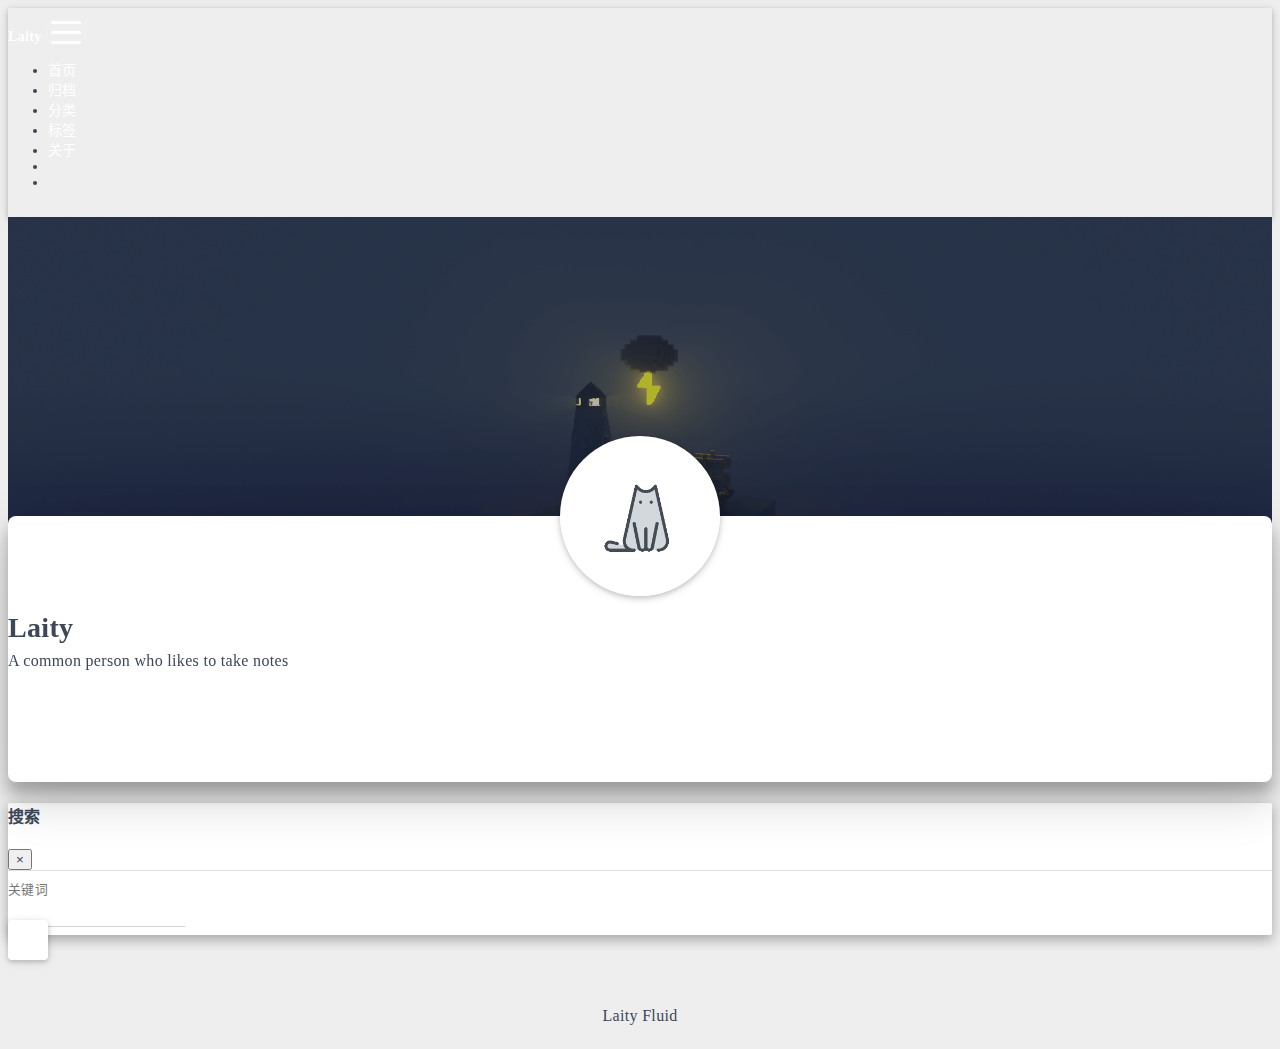
==== commit 36cfe968: "Site updated: 2024-09-23 14:46:53" ====
--- a/about/index.html
+++ b/about/index.html
@@ -14,6 +14,8 @@
 
   <meta name="viewport" content="width=device-width, initial-scale=1.0, maximum-scale=5.0, shrink-to-fit=no">
   <meta http-equiv="x-ua-compatible" content="ie=edge">
+  
+    <meta http-equiv="Content-Security-Policy" content="upgrade-insecure-requests">
   
   <meta name="theme-color" content="#2f4154">
   <meta name="author" content="Laity">
@@ -69,7 +71,7 @@
   <script id="fluid-configs">
     var Fluid = window.Fluid || {};
     Fluid.ctx = Object.assign({}, Fluid.ctx)
-    var CONFIG = {"hostname":"example.com","root":"/","version":"1.9.8","typing":{"enable":true,"typeSpeed":70,"cursorChar":"_","loop":false,"scope":[]},"anchorjs":{"enable":true,"element":"h1,h2,h3,h4,h5,h6","placement":"left","visible":"hover","icon":""},"progressbar":{"enable":true,"height_px":3,"color":"#29d","options":{"showSpinner":false,"trickleSpeed":100}},"code_language":{"enable":true,"default":"TEXT"},"copy_btn":true,"image_caption":{"enable":true},"image_zoom":{"enable":true,"img_url_replace":["",""]},"toc":{"enable":true,"placement":"right","headingSelector":"h1,h2,h3,h4,h5,h6","collapseDepth":0},"lazyload":{"enable":true,"loading_img":"/img/loading.gif","onlypost":false,"offset_factor":2},"web_analytics":{"enable":true,"follow_dnt":true,"baidu":null,"google":{"measurement_id":null},"tencent":{"sid":null,"cid":null},"leancloud":{"app_id":"psOg4r9rSTB0dHTsa3siqMcn-gzGzoHsz","app_key":"VPKxYVZfJDTDyISc7TgusSOT","server_url":null,"path":"window.location.pathname","ignore_local":false},"umami":{"src":null,"website_id":null,"domains":null,"start_time":"2024-01-01T00:00:00.000Z","token":null,"api_server":null}},"search_path":"/local-search.xml","include_content_in_search":true};
+    var CONFIG = {"hostname":"example.com","root":"/","version":"1.9.8","typing":{"enable":true,"typeSpeed":70,"cursorChar":"_","loop":false,"scope":[]},"anchorjs":{"enable":true,"element":"h1,h2,h3,h4,h5,h6","placement":"left","visible":"hover","icon":""},"progressbar":{"enable":true,"height_px":3,"color":"#29d","options":{"showSpinner":false,"trickleSpeed":100}},"code_language":{"enable":true,"default":"TEXT"},"copy_btn":true,"image_caption":{"enable":true},"image_zoom":{"enable":true,"img_url_replace":["",""]},"toc":{"enable":true,"placement":"right","headingSelector":"h1,h2,h3,h4,h5,h6","collapseDepth":0},"lazyload":{"enable":true,"loading_img":"/img/loading.gif","onlypost":false,"offset_factor":2},"web_analytics":{"enable":true,"follow_dnt":true,"baidu":null,"google":{"measurement_id":null},"tencent":{"sid":null,"cid":null},"leancloud":{"app_id":"psOg4r9rSTB0dHTsa3siqMcn-gzGzoHsz","app_key":"VPKxYVZfJDTDyISc7TgusSOT","server_url":"https://psog4r9r.lc-cn-n1-shared.com","path":"window.location.pathname","ignore_local":true},"umami":{"src":null,"website_id":null,"domains":null,"start_time":"2024-01-01T00:00:00.000Z","token":null,"api_server":null}},"search_path":"/local-search.xml","include_content_in_search":true};
 
     if (CONFIG.web_analytics.follow_dnt) {
       var dntVal = navigator.doNotTrack || window.doNotTrack || navigator.msDoNotTrack;
@@ -243,8 +245,8 @@
 
 <div class="text-center">
   <div class="about-info">
-    <div class="about-name">Fluid</div>
-    <div class="about-intro">An elegant theme for Hexo</div>
+    <div class="about-name">Laity</div>
+    <div class="about-intro">A common person who likes to take notes</div>
     <div class="about-icons">
       
         
@@ -252,7 +254,7 @@
         
         <a href=https://github.com class="
            hint--bottom hint--rounded"
-           aria-label="GitHub"
+           aria-label="github"
            target="_blank"
         >
           <i class="iconfont icon-github-fill" aria-hidden="true"></i>
@@ -268,20 +270,6 @@
            target="_blank"
         >
           <i class="iconfont icon-douban-fill" aria-hidden="true"></i>
-          
-        </a>
-      
-        
-        
-        
-        <a  class="qr-trigger
-           "
-           
-           target="_self"
-        >
-          <i class="iconfont icon-wechat-fill" aria-hidden="true"></i>
-          
-            <img class="qr-img" src="/img/favicon.png" srcset="/img/loading.gif" lazyload alt="qrcode" />
           
         </a>
       
@@ -367,7 +355,7 @@
     <div class="footer-inner">
   
     <div class="footer-content">
-       <a href="https://hexo.io" target="_blank" rel="nofollow noopener"><span>Hexo</span></a> <i class="iconfont icon-love"></i> <a href="https://github.com/fluid-dev/hexo-theme-fluid" target="_blank" rel="nofollow noopener"><span>Fluid</span></a> 
+       <a href="https://Laity0117.github.io/about/" target="_blank" rel="nofollow noopener"><span>Laity</span></a> <i class="iconfont icon-love"></i> <a href="https://github.com/fluid-dev/hexo-theme-fluid" target="_blank" rel="nofollow noopener"><span>Fluid</span></a> 
     </div>
   
   
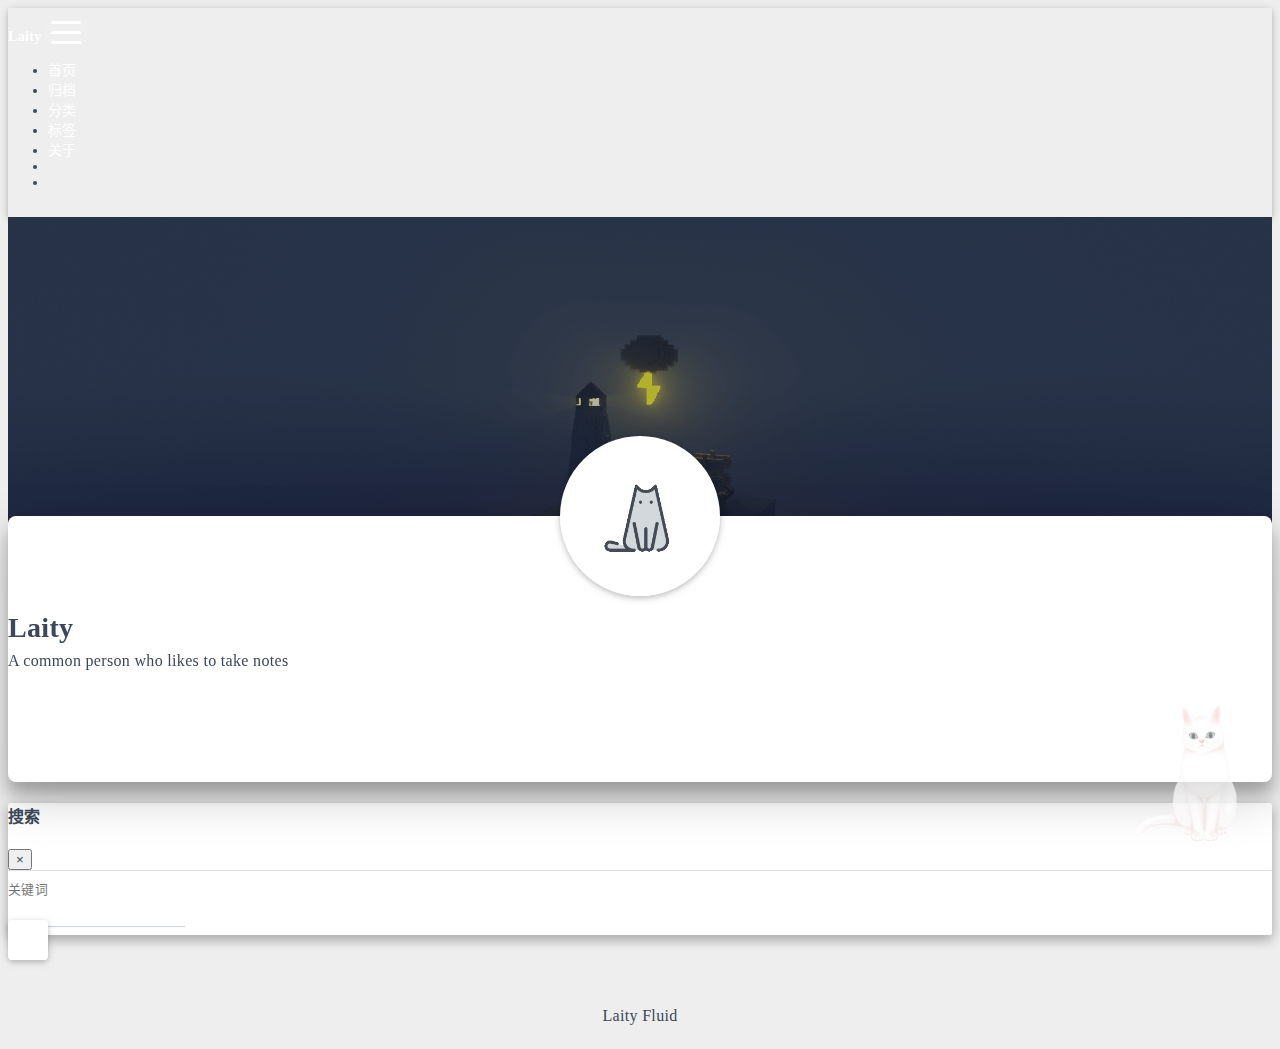
==== commit 7c55899b: "Site updated: 2024-09-23 17:27:09" ====
--- a/about/index.html
+++ b/about/index.html
@@ -23,11 +23,11 @@
   
     <meta property="og:type" content="website">
 <meta property="og:title" content="关于">
-<meta property="og:url" content="http://example.com/about/index.html">
+<meta property="og:url" content="https://laity0117.github.io/about/index.html">
 <meta property="og:site_name" content="Laity的随笔">
 <meta property="og:locale" content="zh_CN">
 <meta property="article:published_time" content="2024-09-23T03:00:28.000Z">
-<meta property="article:modified_time" content="2024-09-23T03:01:11.924Z">
+<meta property="article:modified_time" content="2024-09-23T07:11:04.553Z">
 <meta property="article:author" content="Laity">
 <meta name="twitter:card" content="summary_large_image">
   
@@ -71,7 +71,7 @@
   <script id="fluid-configs">
     var Fluid = window.Fluid || {};
     Fluid.ctx = Object.assign({}, Fluid.ctx)
-    var CONFIG = {"hostname":"example.com","root":"/","version":"1.9.8","typing":{"enable":true,"typeSpeed":70,"cursorChar":"_","loop":false,"scope":[]},"anchorjs":{"enable":true,"element":"h1,h2,h3,h4,h5,h6","placement":"left","visible":"hover","icon":""},"progressbar":{"enable":true,"height_px":3,"color":"#29d","options":{"showSpinner":false,"trickleSpeed":100}},"code_language":{"enable":true,"default":"TEXT"},"copy_btn":true,"image_caption":{"enable":true},"image_zoom":{"enable":true,"img_url_replace":["",""]},"toc":{"enable":true,"placement":"right","headingSelector":"h1,h2,h3,h4,h5,h6","collapseDepth":0},"lazyload":{"enable":true,"loading_img":"/img/loading.gif","onlypost":false,"offset_factor":2},"web_analytics":{"enable":true,"follow_dnt":true,"baidu":null,"google":{"measurement_id":null},"tencent":{"sid":null,"cid":null},"leancloud":{"app_id":"psOg4r9rSTB0dHTsa3siqMcn-gzGzoHsz","app_key":"VPKxYVZfJDTDyISc7TgusSOT","server_url":"https://psog4r9r.lc-cn-n1-shared.com","path":"window.location.pathname","ignore_local":true},"umami":{"src":null,"website_id":null,"domains":null,"start_time":"2024-01-01T00:00:00.000Z","token":null,"api_server":null}},"search_path":"/local-search.xml","include_content_in_search":true};
+    var CONFIG = {"hostname":"laity0117.github.io","root":"/","version":"1.9.8","typing":{"enable":true,"typeSpeed":70,"cursorChar":"_","loop":false,"scope":[]},"anchorjs":{"enable":true,"element":"h1,h2,h3,h4,h5,h6","placement":"left","visible":"hover","icon":""},"progressbar":{"enable":true,"height_px":3,"color":"#29d","options":{"showSpinner":false,"trickleSpeed":100}},"code_language":{"enable":true,"default":"TEXT"},"copy_btn":true,"image_caption":{"enable":true},"image_zoom":{"enable":true,"img_url_replace":["",""]},"toc":{"enable":true,"placement":"right","headingSelector":"h1,h2,h3,h4,h5,h6","collapseDepth":0},"lazyload":{"enable":true,"loading_img":"/img/loading.gif","onlypost":false,"offset_factor":2},"web_analytics":{"enable":true,"follow_dnt":true,"baidu":null,"google":{"measurement_id":null},"tencent":{"sid":null,"cid":null},"leancloud":{"app_id":"psOg4r9rSTB0dHTsa3siqMcn-gzGzoHsz","app_key":"VPKxYVZfJDTDyISc7TgusSOT","server_url":"https://psog4r9r.lc-cn-n1-shared.com","path":"window.location.pathname","ignore_local":true},"umami":{"src":null,"website_id":null,"domains":null,"start_time":"2024-01-01T00:00:00.000Z","token":null,"api_server":null}},"search_path":"/local-search.xml","include_content_in_search":true};
 
     if (CONFIG.web_analytics.follow_dnt) {
       var dntVal = navigator.doNotTrack || window.doNotTrack || navigator.msDoNotTrack;
@@ -506,5 +506,5 @@
   <noscript>
     <div class="noscript-warning">博客在允许 JavaScript 运行的环境下浏览效果更佳</div>
   </noscript>
-</body>
+<script src="/live2dw/lib/L2Dwidget.min.js?094cbace49a39548bed64abff5988b05"></script><script>L2Dwidget.init({"pluginRootPath":"live2dw/","pluginJsPath":"lib/","pluginModelPath":"assets/","tagMode":false,"log":false,"model":{"jsonPath":"/live2dw/assets/assets/tororo.model.json"},"display":{"position":"right","width":150,"height":300},"mobile":{"show":true},"react":{"opacity":0.7}});</script></body>
 </html>
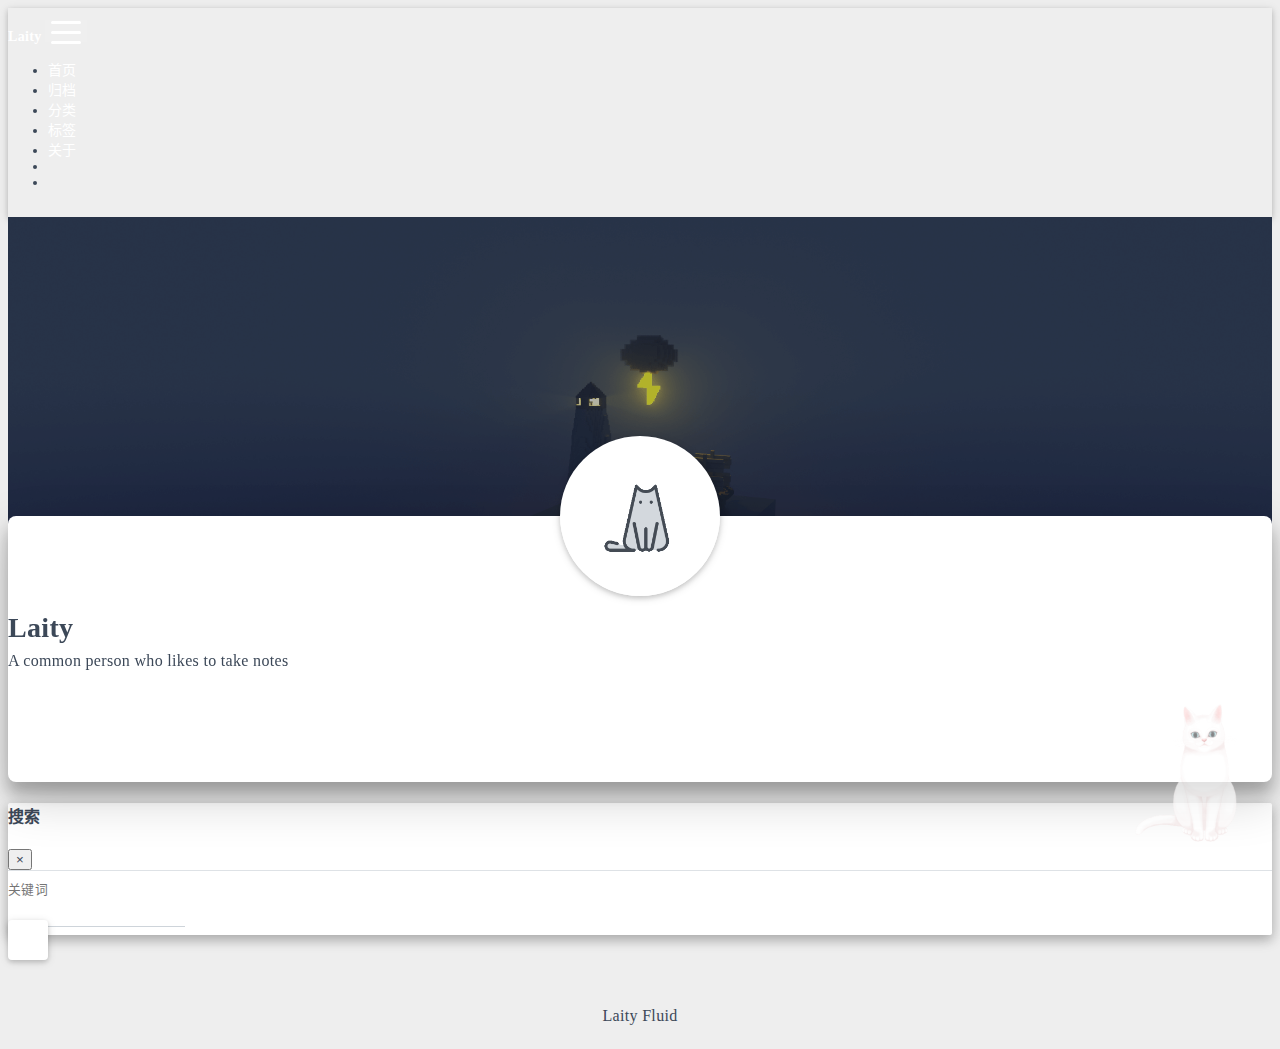
==== commit 572c4234: "Site updated: 2024-09-23 17:29:43" ====
--- a/about/index.html
+++ b/about/index.html
@@ -506,5 +506,5 @@
   <noscript>
     <div class="noscript-warning">博客在允许 JavaScript 运行的环境下浏览效果更佳</div>
   </noscript>
-<script src="/live2dw/lib/L2Dwidget.min.js?094cbace49a39548bed64abff5988b05"></script><script>L2Dwidget.init({"pluginRootPath":"live2dw/","pluginJsPath":"lib/","pluginModelPath":"assets/","tagMode":false,"log":false,"model":{"jsonPath":"/live2dw/assets/assets/tororo.model.json"},"display":{"position":"right","width":150,"height":300},"mobile":{"show":true},"react":{"opacity":0.7}});</script></body>
+<script src="/live2dw/lib/L2Dwidget.min.js?094cbace49a39548bed64abff5988b05"></script><script>L2Dwidget.init({"pluginRootPath":"live2dw/","pluginJsPath":"lib/","pluginModelPath":"assets/","tagMode":false,"log":false,"model":{"jsonPath":"/live2dw/assets/assets/tororo.model.json"},"display":{"position":"right","width":150,"height":300},"mobile":{"show":false},"react":{"opacity":0.7}});</script></body>
 </html>
